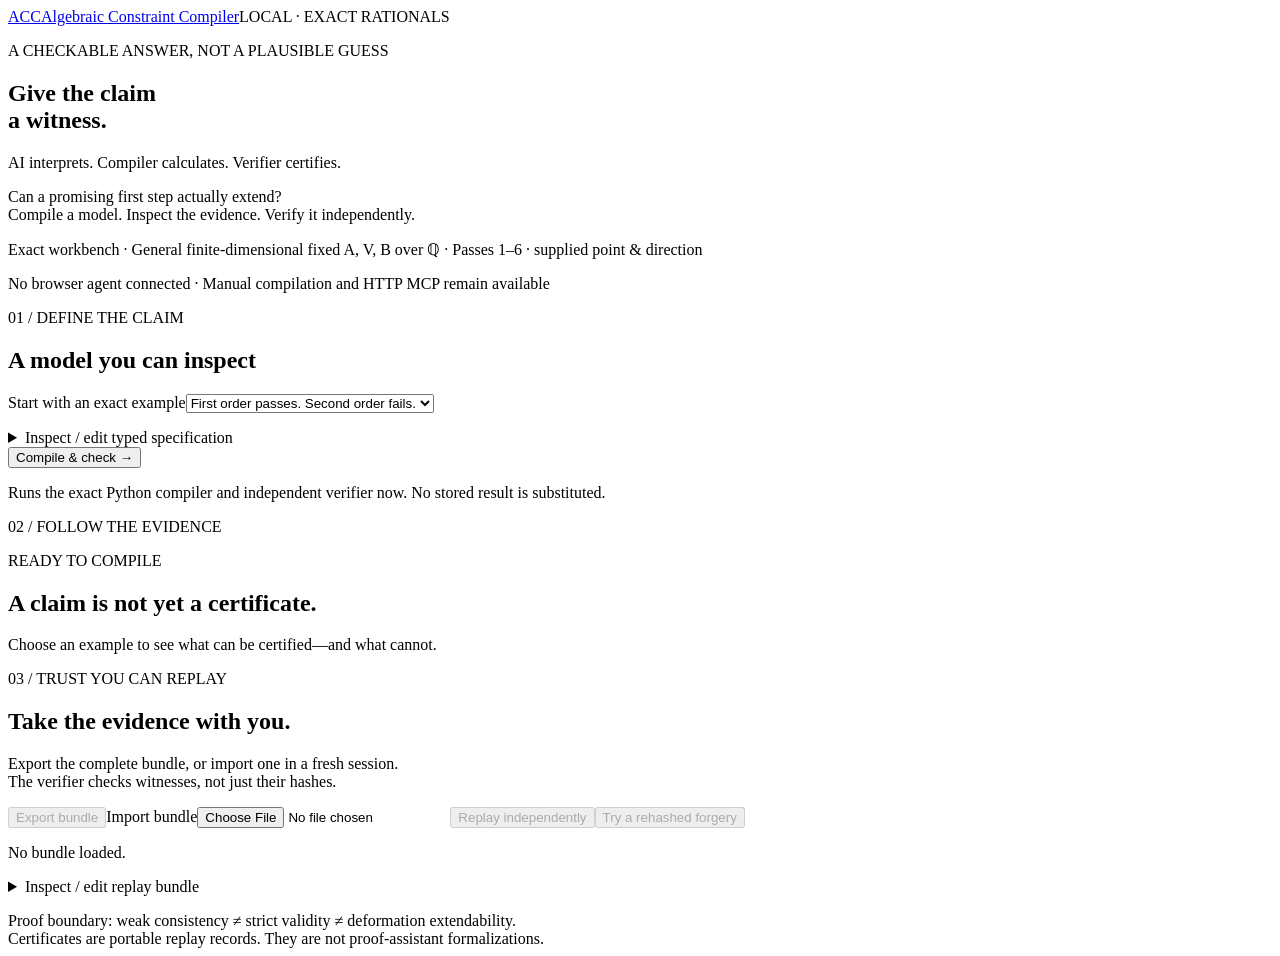
==== algebraic_compiler/web/index.html @ 02eabb09 "Release exact compiler and independently replayable workbench 0.2.0" ====
<!doctype html>
<html lang="en">
<head><meta charset="utf-8"><meta name="viewport" content="width=device-width,initial-scale=1"><title>Algebraic Constraint Compiler</title><link rel="stylesheet" href="/style.css"><script src="/app.js" defer></script></head>
<body>
<header><a href="/" class="brand">ACC<span>Algebraic Constraint Compiler</span></a><span class="pill">LOCAL · EXACT RATIONALS</span></header>
<main>
<section class="hero"><p class="eyebrow">A CHECKABLE ANSWER, NOT A PLAUSIBLE GUESS</p><h1>Give the claim<br>a witness.</h1><p class="thesis">AI interprets. Compiler calculates. Verifier certifies.</p><p>Can a promising first step actually extend?<br>Compile a model. Inspect the evidence. Verify it independently.</p></section>
<div class="boundary">Exact workbench · General finite-dimensional fixed A, V, B over ℚ · Passes 1–6 · supplied point & direction</div>
<p id="agent-status" class="muted" role="status">No browser agent connected · Manual compilation and HTTP MCP remain available</p>
<section class="workspace">
<article class="panel"><p class="eyebrow">01 / DEFINE THE CLAIM</p><h2>A model you can inspect</h2>
<label for="example">Start with an exact example</label><select id="example"><option value="second-order-obstructed">First order passes. Second order fails.</option><option value="second-order-extends">Find an exact second-order correction</option><option value="weak-consistent">Reconstruct a hidden action</option><option value="weak-inconsistent">Find a contradiction</option><option value="strict-point-valid">Validate a strict candidate</option><option value="custom" disabled>Imported / edited model</option></select>
<p id="example-note" class="muted"></p>
<details><summary>Inspect / edit typed specification</summary><label for="spec">Candidate JSON · omitted sparse coefficients are zero</label><textarea id="spec" spellcheck="false"></textarea></details>
<button id="compile" class="primary">Compile & check →</button><p class="muted">Runs the exact Python compiler and independent verifier now. No stored result is substituted.</p>
</article>
<article class="panel result"><p class="eyebrow">02 / FOLLOW THE EVIDENCE</p><div id="status" class="pill">READY TO COMPILE</div><h2 id="result-title">A claim is not yet a certificate.</h2><p id="meaning">Choose an example to see what can be certified—and what cannot.</p><ol id="passes"></ol><ul id="facts"></ul><p id="digest" class="digest"></p></article>
</section>
<section class="panel certificate"><div><p class="eyebrow">03 / TRUST YOU CAN REPLAY</p><h2>Take the evidence with you.</h2><p>Export the complete bundle, or import one in a fresh session.<br>The verifier checks witnesses, not just their hashes.</p></div><div class="actions"><button id="download" disabled>Export bundle</button><label class="file-button" for="upload">Import bundle<input id="upload" type="file" accept=".json,application/json"></label><button id="verify" disabled>Replay independently</button><button id="tamper" disabled>Try a rehashed forgery</button></div><p id="replay" role="status" aria-live="polite">No bundle loaded.</p><details><summary>Inspect / edit replay bundle</summary><label for="bundle">Exact JSON · edits require another replay</label><textarea id="bundle" spellcheck="false"></textarea></details></section>
<p id="error" role="alert"></p>
<footer>Proof boundary: weak consistency ≠ strict validity ≠ deformation extendability.<br>Certificates are portable replay records. They are not proof-assistant formalizations.</footer>
</main></body></html>
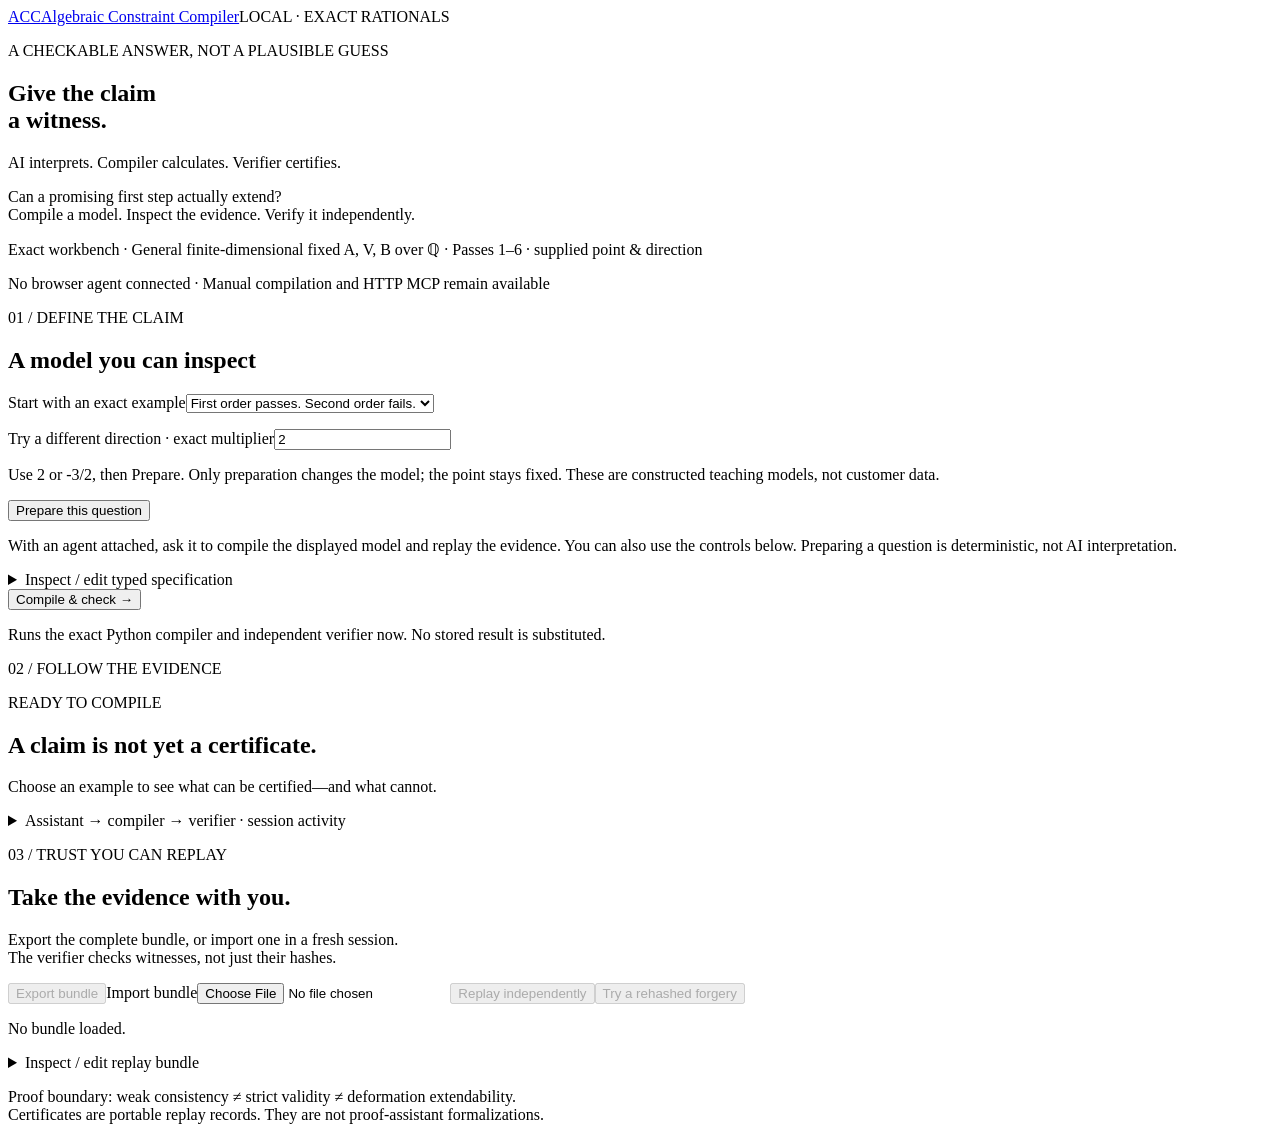
==== commit 4bc81585: "Add guided exact questions and visible host-agent activity" ====
--- a/algebraic_compiler/web/index.html
+++ b/algebraic_compiler/web/index.html
@@ -11,11 +11,15 @@
 <article class="panel"><p class="eyebrow">01 / DEFINE THE CLAIM</p><h2>A model you can inspect</h2>
 <label for="example">Start with an exact example</label><select id="example"><option value="second-order-obstructed">First order passes. Second order fails.</option><option value="second-order-extends">Find an exact second-order correction</option><option value="weak-consistent">Reconstruct a hidden action</option><option value="weak-inconsistent">Find a contradiction</option><option value="strict-point-valid">Validate a strict candidate</option><option value="custom" disabled>Imported / edited model</option></select>
 <p id="example-note" class="muted"></p>
+<div id="question-builder"><label for="scale">Try a different direction · exact multiplier</label><input id="scale" type="text" value="2" maxlength="18" spellcheck="false" aria-describedby="question-help"><p id="question-help" class="muted">Use 2 or -3/2, then Prepare. Only preparation changes the model; the point stays fixed. These are constructed teaching models, not customer data.</p><button id="prepare">Prepare this question</button></div>
+<p id="question" class="muted" role="status" aria-live="polite"></p>
+<p class="muted">With an agent attached, ask it to compile the displayed model and replay the evidence. You can also use the controls below. Preparing a question is deterministic, not AI interpretation.</p>
 <details><summary>Inspect / edit typed specification</summary><label for="spec">Candidate JSON · omitted sparse coefficients are zero</label><textarea id="spec" spellcheck="false"></textarea></details>
 <button id="compile" class="primary">Compile & check →</button><p class="muted">Runs the exact Python compiler and independent verifier now. No stored result is substituted.</p>
 </article>
 <article class="panel result"><p class="eyebrow">02 / FOLLOW THE EVIDENCE</p><div id="status" class="pill">READY TO COMPILE</div><h2 id="result-title">A claim is not yet a certificate.</h2><p id="meaning">Choose an example to see what can be certified—and what cannot.</p><ol id="passes"></ol><ul id="facts"></ul><p id="digest" class="digest"></p></article>
 </section>
+<details id="agent-session" class="panel"><summary>Assistant → compiler → verifier · session activity</summary><p class="muted">Actual host-agent tool calls, most recent eight. This session log is an observation, not certificate evidence. This is a local simulated-agent experience; no Alexa+ account is connected.</p><ol id="agent-events" aria-live="polite"><li>No host-agent tool calls in this session.</li></ol></details>
 <section class="panel certificate"><div><p class="eyebrow">03 / TRUST YOU CAN REPLAY</p><h2>Take the evidence with you.</h2><p>Export the complete bundle, or import one in a fresh session.<br>The verifier checks witnesses, not just their hashes.</p></div><div class="actions"><button id="download" disabled>Export bundle</button><label class="file-button" for="upload">Import bundle<input id="upload" type="file" accept=".json,application/json"></label><button id="verify" disabled>Replay independently</button><button id="tamper" disabled>Try a rehashed forgery</button></div><p id="replay" role="status" aria-live="polite">No bundle loaded.</p><details><summary>Inspect / edit replay bundle</summary><label for="bundle">Exact JSON · edits require another replay</label><textarea id="bundle" spellcheck="false"></textarea></details></section>
 <p id="error" role="alert"></p>
 <footer>Proof boundary: weak consistency ≠ strict validity ≠ deformation extendability.<br>Certificates are portable replay records. They are not proof-assistant formalizations.</footer>
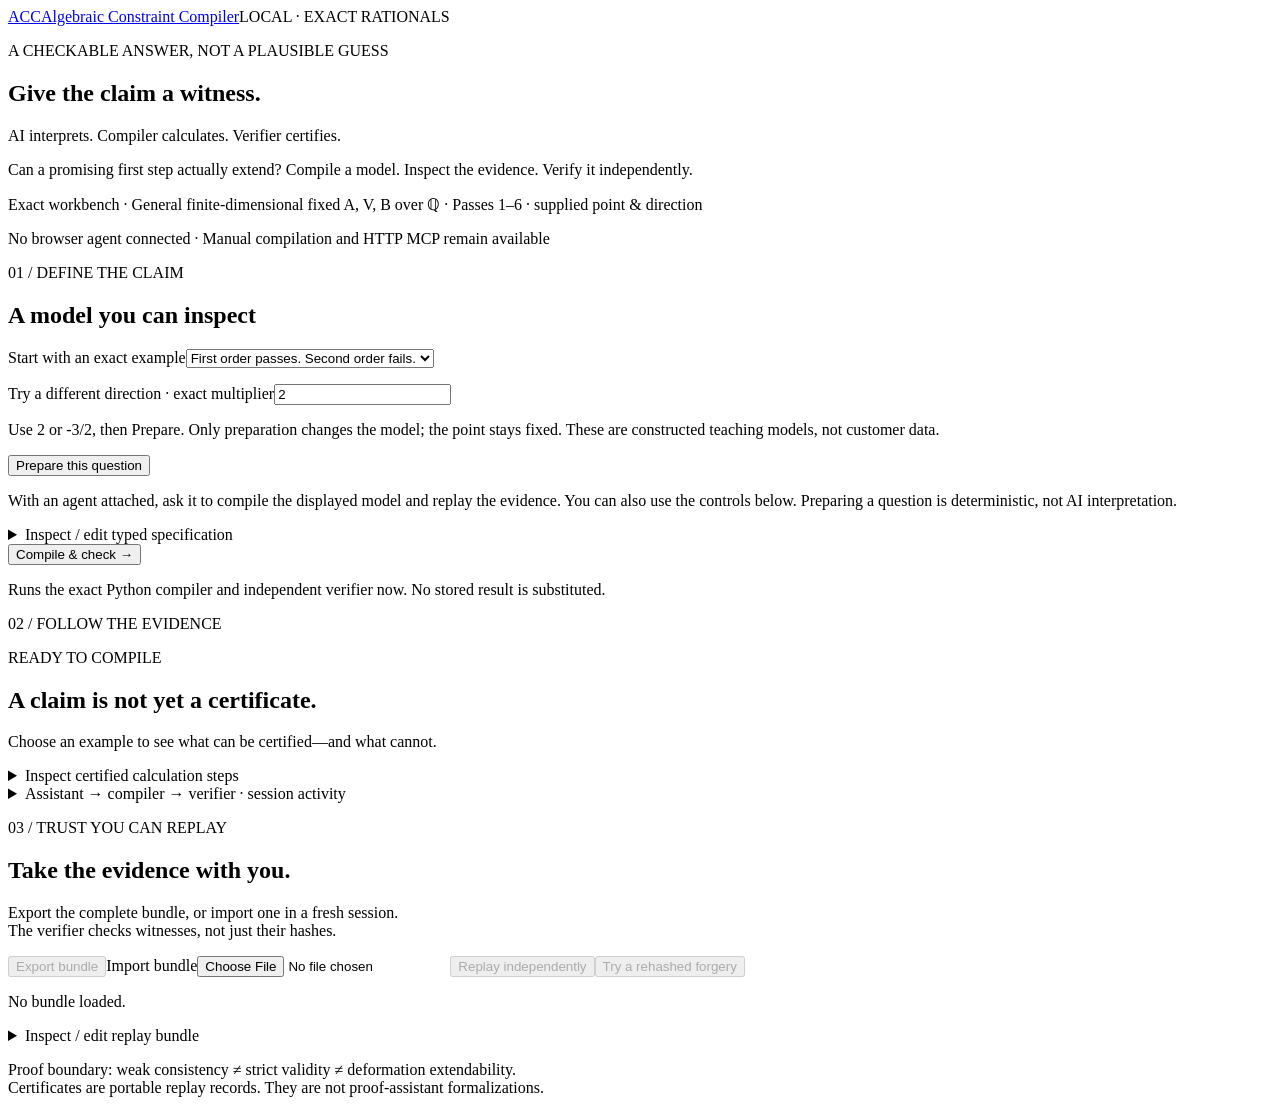
==== commit 42431716: "Show Your Work 0.3.0: math answers Alexa+ can prove Exact linear certificate kernel with an independ" ====
--- a/algebraic_compiler/web/index.html
+++ b/algebraic_compiler/web/index.html
@@ -4,7 +4,7 @@
 <body>
 <header><a href="/" class="brand">ACC<span>Algebraic Constraint Compiler</span></a><span class="pill">LOCAL · EXACT RATIONALS</span></header>
 <main>
-<section class="hero"><p class="eyebrow">A CHECKABLE ANSWER, NOT A PLAUSIBLE GUESS</p><h1>Give the claim<br>a witness.</h1><p class="thesis">AI interprets. Compiler calculates. Verifier certifies.</p><p>Can a promising first step actually extend?<br>Compile a model. Inspect the evidence. Verify it independently.</p></section>
+<section class="hero"><p class="eyebrow">A CHECKABLE ANSWER, NOT A PLAUSIBLE GUESS</p><h1>Give the claim a witness.</h1><p class="thesis">AI interprets. Compiler calculates. Verifier certifies.</p><p>Can a promising first step actually extend? Compile a model. Inspect the evidence. Verify it independently.</p></section>
 <div class="boundary">Exact workbench · General finite-dimensional fixed A, V, B over ℚ · Passes 1–6 · supplied point & direction</div>
 <p id="agent-status" class="muted" role="status">No browser agent connected · Manual compilation and HTTP MCP remain available</p>
 <section class="workspace">
@@ -17,7 +17,7 @@
 <details><summary>Inspect / edit typed specification</summary><label for="spec">Candidate JSON · omitted sparse coefficients are zero</label><textarea id="spec" spellcheck="false"></textarea></details>
 <button id="compile" class="primary">Compile & check →</button><p class="muted">Runs the exact Python compiler and independent verifier now. No stored result is substituted.</p>
 </article>
-<article class="panel result"><p class="eyebrow">02 / FOLLOW THE EVIDENCE</p><div id="status" class="pill">READY TO COMPILE</div><h2 id="result-title">A claim is not yet a certificate.</h2><p id="meaning">Choose an example to see what can be certified—and what cannot.</p><ol id="passes"></ol><ul id="facts"></ul><p id="digest" class="digest"></p></article>
+<article class="panel result"><p class="eyebrow">02 / FOLLOW THE EVIDENCE</p><div id="status" class="pill">READY TO COMPILE</div><h2 id="result-title">A claim is not yet a certificate.</h2><p id="meaning">Choose an example to see what can be certified—and what cannot.</p><ul id="facts" aria-label="Exact witness and checked identities"></ul><p id="digest" class="digest"></p><details><summary>Inspect certified calculation steps</summary><ol id="passes"></ol></details></article>
 </section>
 <details id="agent-session" class="panel"><summary>Assistant → compiler → verifier · session activity</summary><p class="muted">Actual host-agent tool calls, most recent eight. This session log is an observation, not certificate evidence. This is a local simulated-agent experience; no Alexa+ account is connected.</p><ol id="agent-events" aria-live="polite"><li>No host-agent tool calls in this session.</li></ol></details>
 <section class="panel certificate"><div><p class="eyebrow">03 / TRUST YOU CAN REPLAY</p><h2>Take the evidence with you.</h2><p>Export the complete bundle, or import one in a fresh session.<br>The verifier checks witnesses, not just their hashes.</p></div><div class="actions"><button id="download" disabled>Export bundle</button><label class="file-button" for="upload">Import bundle<input id="upload" type="file" accept=".json,application/json"></label><button id="verify" disabled>Replay independently</button><button id="tamper" disabled>Try a rehashed forgery</button></div><p id="replay" role="status" aria-live="polite">No bundle loaded.</p><details><summary>Inspect / edit replay bundle</summary><label for="bundle">Exact JSON · edits require another replay</label><textarea id="bundle" spellcheck="false"></textarea></details></section>
